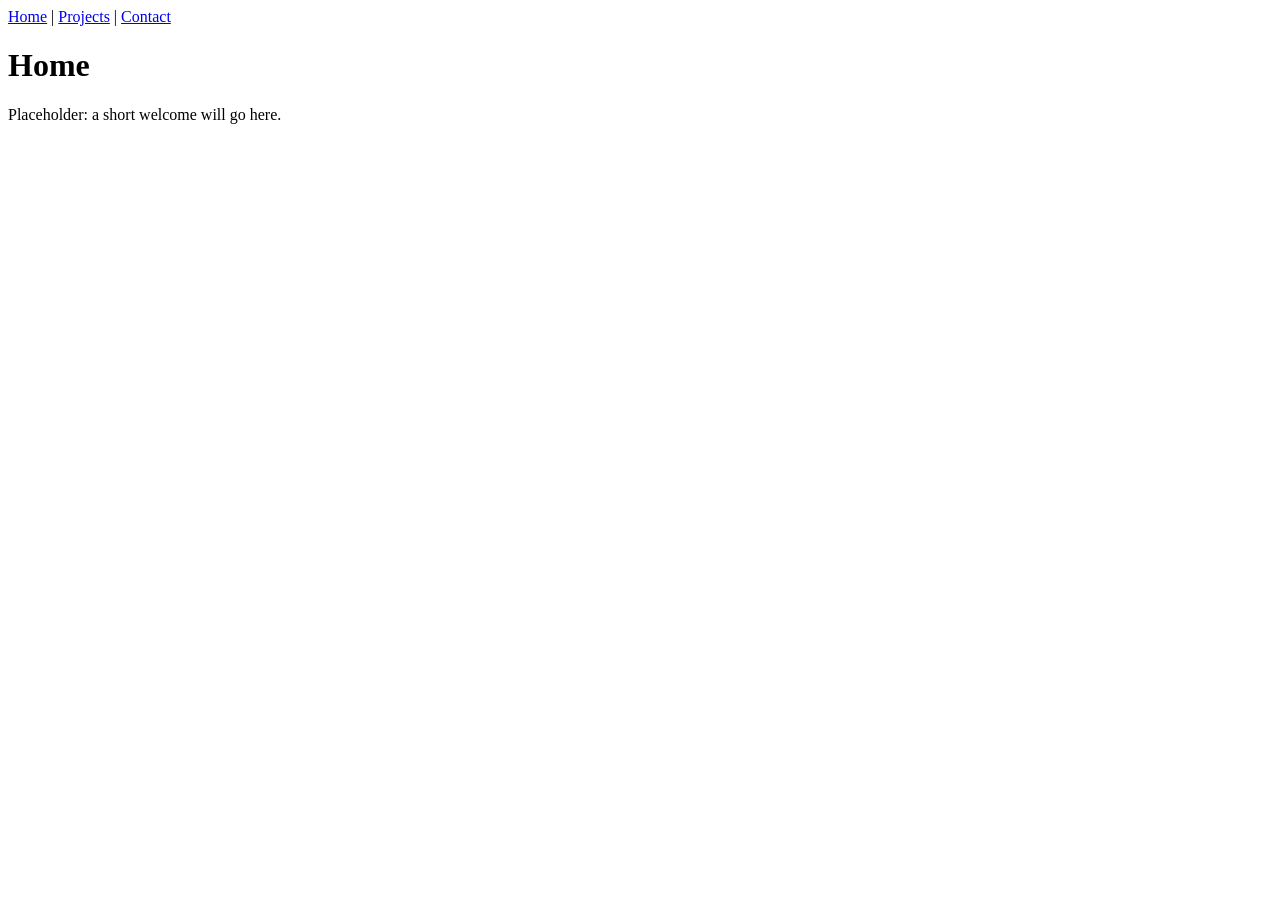
==== index.html @ 7cff1d0b "Add site skeleton: home, projects and contact pages with shared menu Co-Authored-By: Claude Opus 5.5" ====
<!DOCTYPE html>
<html lang="en">
<head>
  <meta charset="UTF-8">
  <meta name="viewport" content="width=device-width, initial-scale=1">
  <title>Home · Halime Barut</title>
</head>
<body>
  <!-- Shared menu: the same on every page. Only aria-current moves. -->
  <nav aria-label="Main">
    <a href="index.html" aria-current="page">Home</a> |
    <a href="projects.html">Projects</a> |
    <a href="contact.html">Contact</a>
  </nav>

  <main>
    <h1>Home</h1>
    <p>Placeholder: a short welcome will go here.</p>
  </main>
</body>
</html>
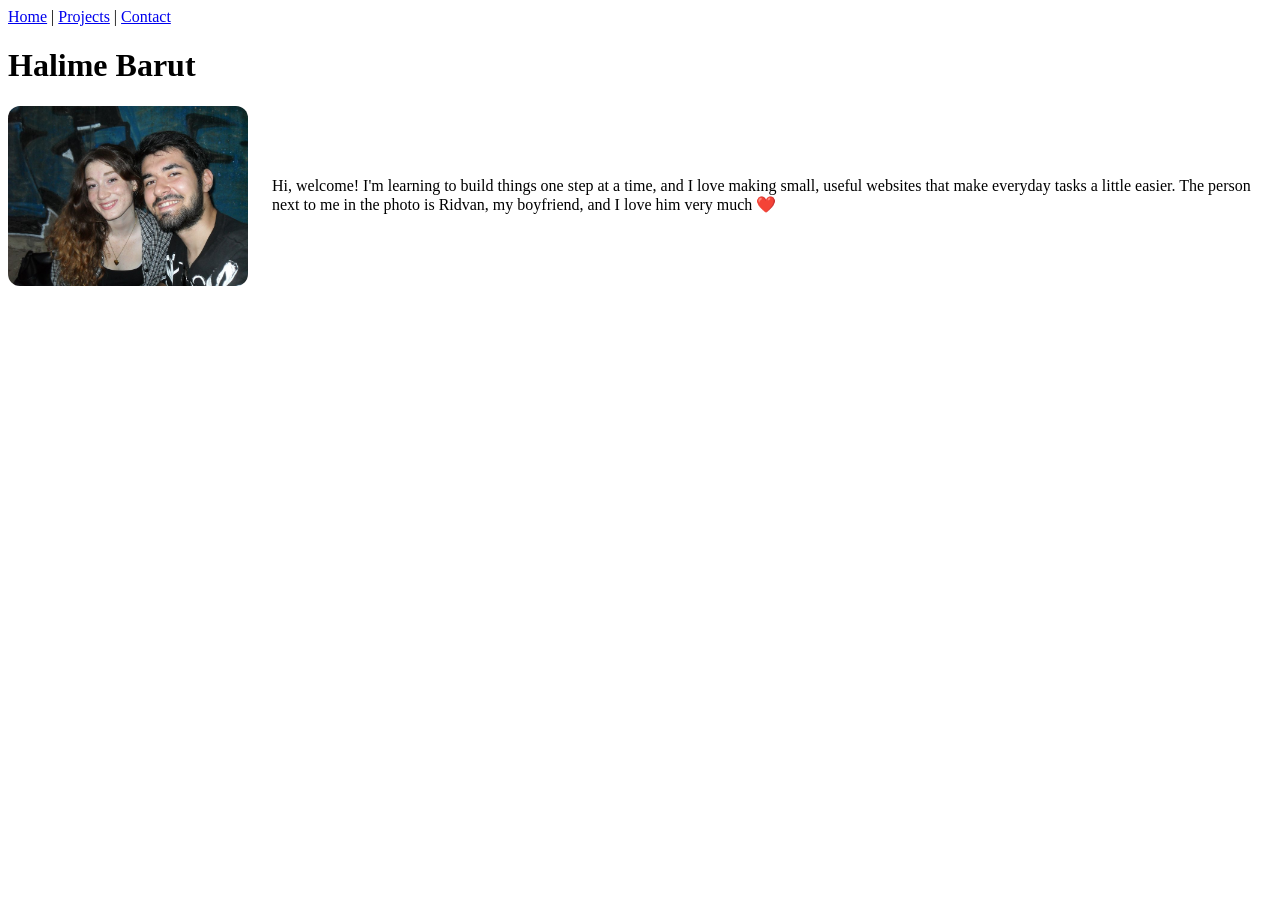
==== commit 6a0fcfa8: "Add photo and intro about Ridvan to home page Co-Authored-By: Claude Opus 5.5 <noreply@anthropic.com" ====
--- a/index.html
+++ b/index.html
@@ -4,6 +4,26 @@
   <meta charset="UTF-8">
   <meta name="viewport" content="width=device-width, initial-scale=1">
   <title>Home · Halime Barut</title>
+  <style>
+    /* Photo and intro side by side; on narrow screens they wrap onto two lines */
+    .intro {
+      display: flex;
+      flex-wrap: wrap;
+      align-items: center;
+      gap: 1.5rem;
+    }
+    .intro img {
+      width: 240px;
+      max-width: 100%; /* never wider than the screen */
+      height: auto;    /* keep the photo's shape */
+      border-radius: 12px;
+    }
+    .intro p {
+      flex: 1;
+      min-width: 220px;
+      margin: 0;
+    }
+  </style>
 </head>
 <body>
   <!-- Shared menu: the same on every page. Only aria-current moves. -->
@@ -14,8 +34,11 @@
   </nav>
 
   <main>
-    <h1>Home</h1>
-    <p>Placeholder: a short welcome will go here.</p>
+    <h1>Halime Barut</h1>
+    <div class="intro">
+      <img src="photo.jpg" alt="Halime Barut and Ridvan smiling together" width="240" height="180">
+      <p>Hi, welcome! I'm learning to build things one step at a time, and I love making small, useful websites that make everyday tasks a little easier. The person next to me in the photo is Ridvan, my boyfriend, and I love him very much ❤️</p>
+    </div>
   </main>
 </body>
 </html>
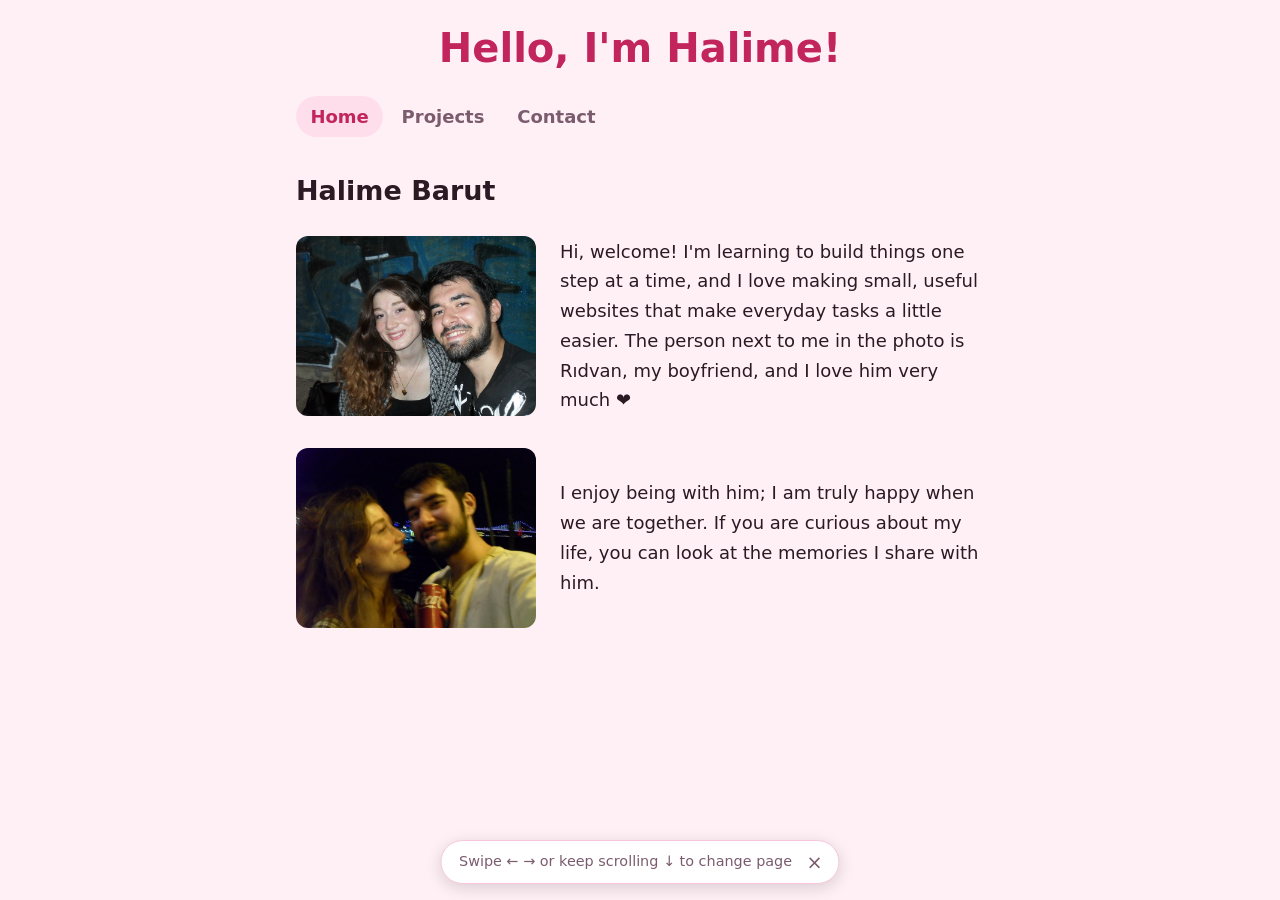
==== commit 00658fe9: "Add pink theme, contact form, Rıdvan section and swipe/scroll page navigation - Shared style.css wit" ====
--- a/index.html
+++ b/index.html
@@ -4,41 +4,32 @@
   <meta charset="UTF-8">
   <meta name="viewport" content="width=device-width, initial-scale=1">
   <title>Home · Halime Barut</title>
-  <style>
-    /* Photo and intro side by side; on narrow screens they wrap onto two lines */
-    .intro {
-      display: flex;
-      flex-wrap: wrap;
-      align-items: center;
-      gap: 1.5rem;
-    }
-    .intro img {
-      width: 240px;
-      max-width: 100%; /* never wider than the screen */
-      height: auto;    /* keep the photo's shape */
-      border-radius: 12px;
-    }
-    .intro p {
-      flex: 1;
-      min-width: 220px;
-      margin: 0;
-    }
-  </style>
+  <link rel="stylesheet" href="style.css">
+  <script src="swipe.js" defer></script>
 </head>
 <body>
+  <h1 class="greeting">Hello, I'm Halime!</h1>
+
   <!-- Shared menu: the same on every page. Only aria-current moves. -->
-  <nav aria-label="Main">
-    <a href="index.html" aria-current="page">Home</a> |
-    <a href="projects.html">Projects</a> |
+  <nav class="site-nav" aria-label="Main">
+    <a href="index.html" aria-current="page">Home</a>
+    <a href="projects.html">Projects</a>
     <a href="contact.html">Contact</a>
   </nav>
 
   <main>
-    <h1>Halime Barut</h1>
-    <div class="intro">
-      <img src="photo.jpg" alt="Halime Barut and Ridvan smiling together" width="240" height="180">
-      <p>Hi, welcome! I'm learning to build things one step at a time, and I love making small, useful websites that make everyday tasks a little easier. The person next to me in the photo is Ridvan, my boyfriend, and I love him very much ❤️</p>
+    <h2>Halime Barut</h2>
+    <div class="photo-text">
+      <img src="photo.jpg" alt="Halime Barut and Rıdvan smiling together" width="240" height="180">
+      <p>Hi, welcome! I'm learning to build things one step at a time, and I love making small, useful websites that make everyday tasks a little easier. The person next to me in the photo is Rıdvan, my boyfriend, and I love him very much ❤️</p>
     </div>
+
+    <div class="photo-text">
+      <img src="photo-2.jpg" alt="Halime Barut and Rıdvan at night by the water, with a lit-up bridge behind them" width="240" height="180">
+      <p>I enjoy being with him; I am truly happy when we are together. If you are curious about my life, you can look at the memories I share with him.</p>
+    </div>
+
+    <div class="swipe-hint"><span>Swipe ← → or keep scrolling ↓ to change page</span><button class="hint-close" type="button" aria-label="Hide hint">×</button></div>
   </main>
 </body>
 </html>
--- a/style.css
+++ b/style.css
@@ -0,0 +1,221 @@
+/* Shared styles for every page. Change something here and all pages update. */
+
+/* ---------- Colours (change these to restyle the whole site) ---------- */
+/* Theme: pink */
+:root {
+  --bg: #fff0f6;
+  --surface: #ffffff;
+  --text: #2b1a24;
+  --muted: #7a5c6e;
+  --border: #f7c6dc;
+  --accent: #c2255c;
+  --accent-hover: #a61e4d;
+  --accent-soft: #ffdeeb;
+  --accent-text: #ffffff;
+}
+
+/* Dark mode follows the visitor's system setting */
+@media (prefers-color-scheme: dark) {
+  :root {
+    --bg: #1c1218;
+    --surface: #2a1a23;
+    --text: #f8e8f0;
+    --muted: #c4a3b5;
+    --border: #4a2c3c;
+    --accent: #ff8cc0;
+    --accent-hover: #ffb0d4;
+    --accent-soft: #44233a;
+    --accent-text: #2b0f1e;
+  }
+}
+
+/* ---------- Base ---------- */
+/* Padding and borders count inside an element's width, so nothing overflows on phones */
+* {
+  box-sizing: border-box;
+}
+
+body {
+  font-family: system-ui, -apple-system, "Segoe UI", sans-serif;
+  font-size: 1.125rem; /* a little bigger than the browser's default */
+  line-height: 1.65;
+  max-width: 720px;
+  margin: 0 auto;
+  padding: 1.5rem 1rem 5rem; /* extra room at the bottom so the hint doesn't cover text */
+  color: var(--text);
+  background: var(--bg);
+}
+
+a {
+  color: var(--accent);
+}
+
+a:focus-visible,
+button:focus-visible {
+  outline: 3px solid var(--accent);
+  outline-offset: 3px;
+  border-radius: 4px;
+}
+
+/* ---------- Greeting at the very top of Home ---------- */
+.greeting {
+  margin: 0 0 1.5rem;
+  text-align: center;
+  font-size: 2.5rem;
+  line-height: 1.2;
+  color: var(--accent);
+}
+
+/* ---------- Navigation menu (same on every page) ---------- */
+.site-nav {
+  display: flex;
+  flex-wrap: wrap;
+  gap: 0.25rem;
+  margin-bottom: 2rem;
+}
+
+.site-nav a {
+  padding: 0.35rem 0.9rem;
+  border-radius: 999px;
+  font-weight: 600;
+  text-decoration: none;
+  color: var(--muted);
+}
+
+.site-nav a:hover {
+  color: var(--text);
+  background: var(--accent-soft);
+}
+
+/* The page you're on is highlighted */
+.site-nav a[aria-current="page"] {
+  color: var(--accent);
+  background: var(--accent-soft);
+}
+
+/* ---------- Photo with text beside it ---------- */
+/* Side by side; on narrow screens the text moves under the photo */
+.photo-text {
+  display: flex;
+  flex-wrap: wrap;
+  align-items: center;
+  gap: 1.5rem;
+  margin-bottom: 2rem;
+}
+
+.photo-text img {
+  width: 240px;
+  max-width: 100%; /* never wider than the screen */
+  height: auto;    /* keep the photo's shape */
+  border-radius: 12px;
+}
+
+.photo-text p {
+  flex: 1;
+  min-width: 220px;
+  margin: 0;
+}
+
+/* ---------- Buttons ---------- */
+/* Used on both links and real <button>s */
+.button {
+  display: inline-block;
+  padding: 0.6rem 1.2rem;
+  border: none;
+  border-radius: 999px;
+  background: var(--accent);
+  color: var(--accent-text);
+  font: inherit;
+  font-weight: 600;
+  text-decoration: none;
+  cursor: pointer;
+}
+
+.button:hover {
+  background: var(--accent-hover);
+}
+
+/* ---------- Contact form ---------- */
+.contact-form {
+  max-width: 480px;
+}
+
+.contact-form label {
+  display: block;
+  margin-top: 1rem;
+  font-weight: 600;
+}
+
+.contact-form input,
+.contact-form textarea {
+  display: block;
+  width: 100%;
+  margin-top: 0.3rem;
+  padding: 0.5rem;
+  font: inherit;
+  color: var(--text);
+  background: var(--surface);
+  border: 1px solid var(--border);
+  border-radius: 8px;
+}
+
+.contact-form button {
+  margin-top: 1rem;
+}
+
+/* ---------- Swiping between pages (see swipe.js) ---------- */
+/* Fingers can still scroll up/down and zoom, but sideways moves go to swipe.js */
+html {
+  touch-action: pan-y pinch-zoom;
+  /* Stop the browser's own "swipe = go back" and "pull down = reload" so they don't fight with ours */
+  overscroll-behavior: none;
+}
+
+/* Floating hint at the bottom of the screen.
+   It starts hidden below the screen; swipe.js slides it up (.show)
+   and away again when it's dragged down or closed. */
+.swipe-hint {
+  position: fixed;
+  bottom: 1rem;
+  left: 50%;
+  transform: translate(-50%, 200%);
+  opacity: 0;
+  transition: transform 0.3s ease, opacity 0.3s ease;
+  display: flex;
+  align-items: center;
+  gap: 0.5rem;
+  padding: 0.5rem 0.6rem 0.5rem 1.1rem;
+  border: 1px solid var(--border);
+  border-radius: 999px;
+  background: var(--surface);
+  box-shadow: 0 4px 16px rgba(0, 0, 0, 0.15);
+  font-size: 0.9rem;
+  color: var(--muted);
+  /* As wide as the text needs, but never wider than a phone screen */
+  width: max-content;
+  max-width: calc(100% - 2rem);
+  /* Fingers dragging on the hint go to swipe.js, not to scrolling */
+  touch-action: none;
+  cursor: grab;
+  user-select: none;
+}
+
+.swipe-hint.show {
+  transform: translate(-50%, 0);
+  opacity: 1;
+}
+
+.hint-close {
+  border: none;
+  background: none;
+  font: inherit;
+  font-size: 1.2rem;
+  line-height: 1;
+  padding: 0.2rem 0.4rem;
+  color: var(--muted);
+  cursor: pointer;
+}
+
+.hint-close:hover {
+  color: var(--accent);
+}
